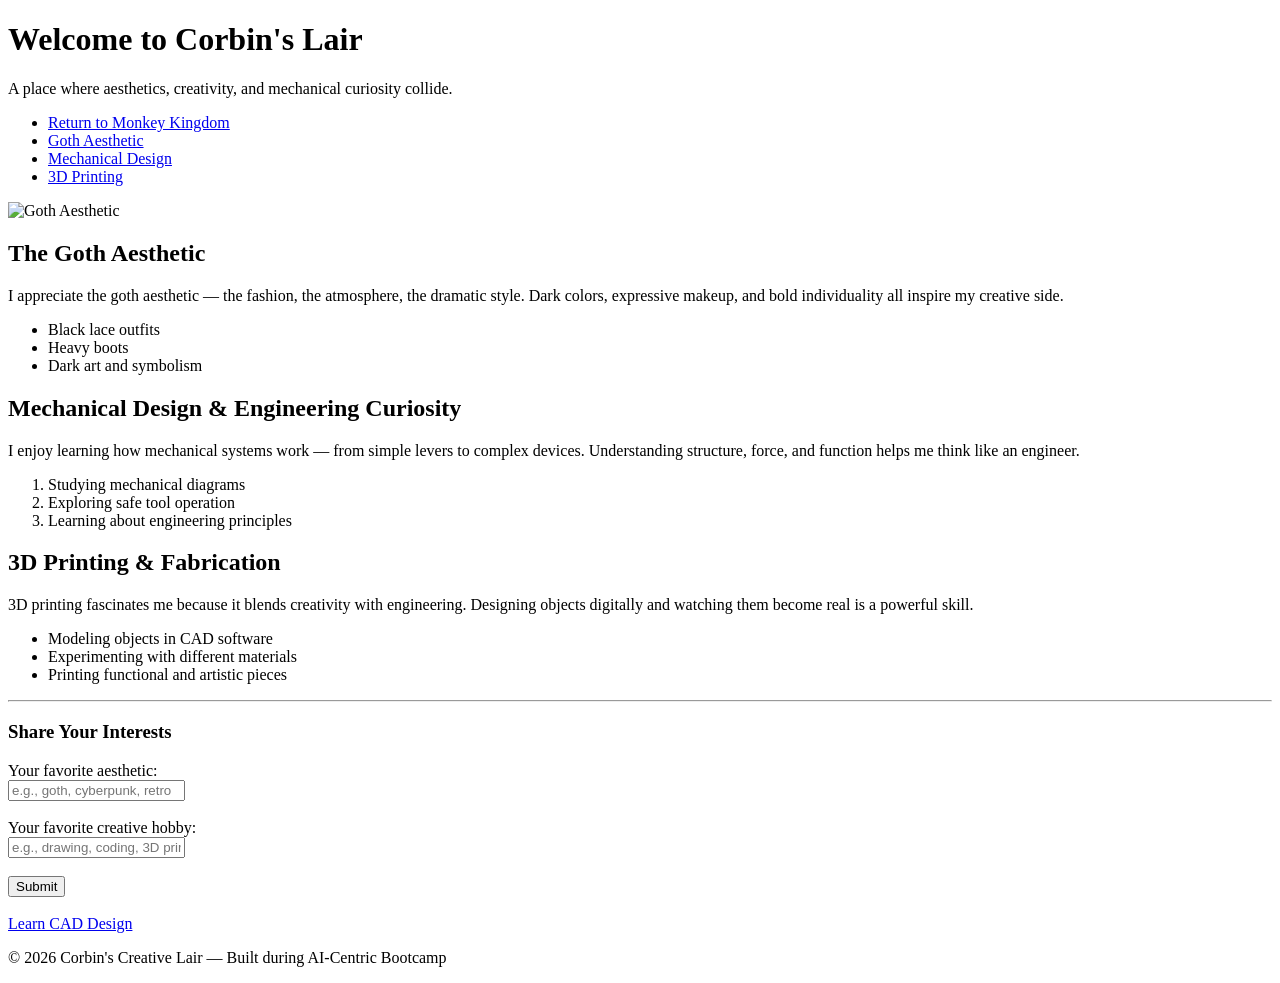
==== About-me.html @ 3c74fd44 "added image" ====
<!DOCTYPE html>
<html lang="en">
<head>
    <meta charset="UTF-8">
    <meta name="viewport" content="width=device-width, initial-scale=1.0">
    <title>Corbin's Lair of Interests</title>
</head>

<body>

    <header>
        <h1>Welcome to Corbin's Lair</h1>
        <p>A place where aesthetics, creativity, and mechanical curiosity collide.</p>
    </header>

    <!-- Navigation back to Monkey Kingdom -->
    <nav>
        <ul>
            <li><a href="index.html">Return to Monkey Kingdom</a></li>
            <li><a href="#goth">Goth Aesthetic</a></li>
            <li><a href="#mechanics">Mechanical Design</a></li>
            <li><a href="#printing">3D Printing</a></li>
        </ul>
    </nav>

    <section id="goth">
        <img src="image.png" alt="Goth Aesthetic" width="300">
        <h2>The Goth Aesthetic</h2>
        <p>
            I appreciate the goth aesthetic — the fashion, the atmosphere, the dramatic style.
            Dark colors, expressive makeup, and bold individuality all inspire my creative side.
        </p>

        <ul>
            <li>Black lace outfits</li>
            <li>Heavy boots</li>
            <li>Dark art and symbolism</li>
        </ul>
    </section>

    <section id="mechanics">
        <h2>Mechanical Design & Engineering Curiosity</h2>
        <p>
            I enjoy learning how mechanical systems work — from simple levers to complex devices.
            Understanding structure, force, and function helps me think like an engineer.
        </p>

        <ol>
            <li>Studying mechanical diagrams</li>
            <li>Exploring safe tool operation</li>
            <li>Learning about engineering principles</li>
        </ol>
    </section>

    <section id="printing">
        <h2>3D Printing & Fabrication</h2>
        <p>
            3D printing fascinates me because it blends creativity with engineering.
            Designing objects digitally and watching them become real is a powerful skill.
        </p>

        <ul>
            <li>Modeling objects in CAD software</li>
            <li>Experimenting with different materials</li>
            <li>Printing functional and artistic pieces</li>
        </ul>
    </section>

    <hr>

    <!-- Simple form -->
    <h3>Share Your Interests</h3>
    <form>
        <label>Your favorite aesthetic:</label><br>
        <input type="text" placeholder="e.g., goth, cyberpunk, retro"><br><br>

        <label>Your favorite creative hobby:</label><br>
        <input type="text" placeholder="e.g., drawing, coding, 3D printing"><br><br>

        <button type="submit">Submit</button>
    </form>

    <br>

    <a href="https://www.autodesk.com" target="_blank">Learn CAD Design</a>

    <footer>
        <p>© 2026 Corbin's Creative Lair — Built during AI‑Centric Bootcamp</p>
    </footer>

</body>
</html>
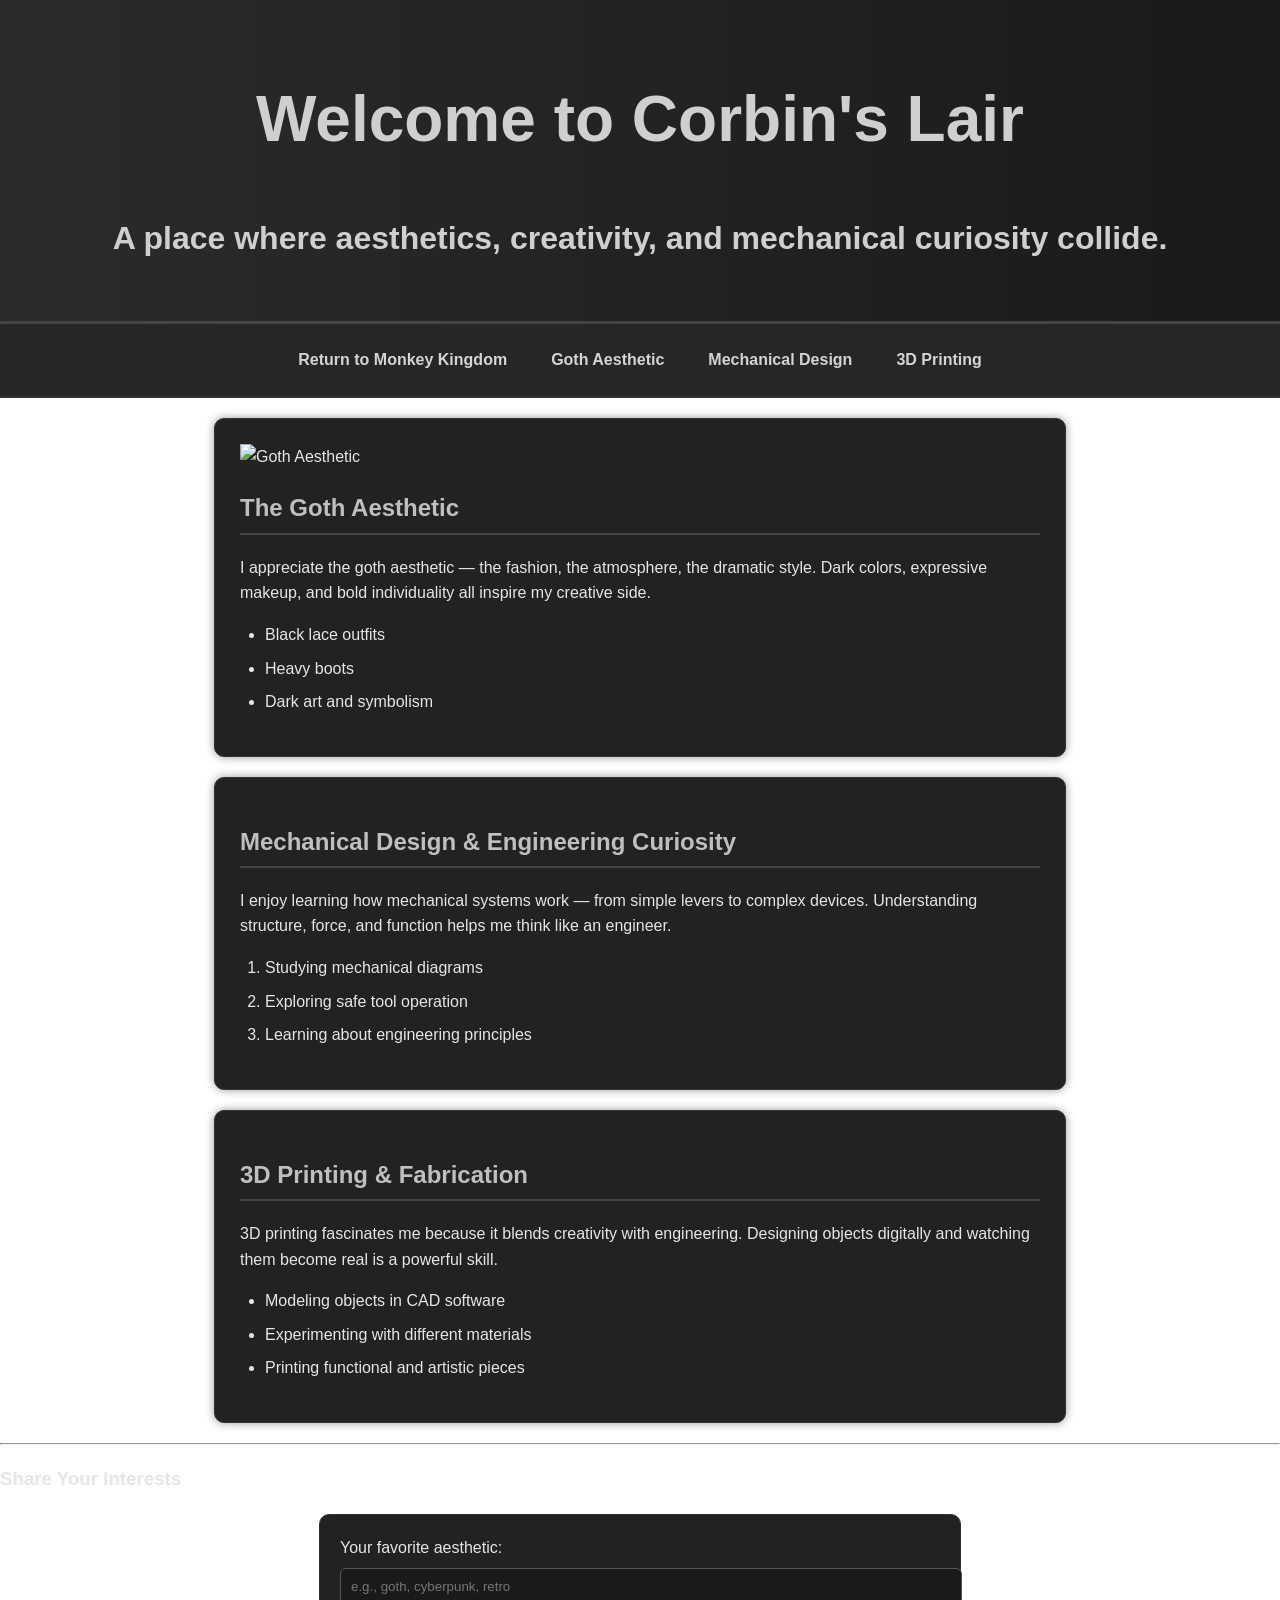
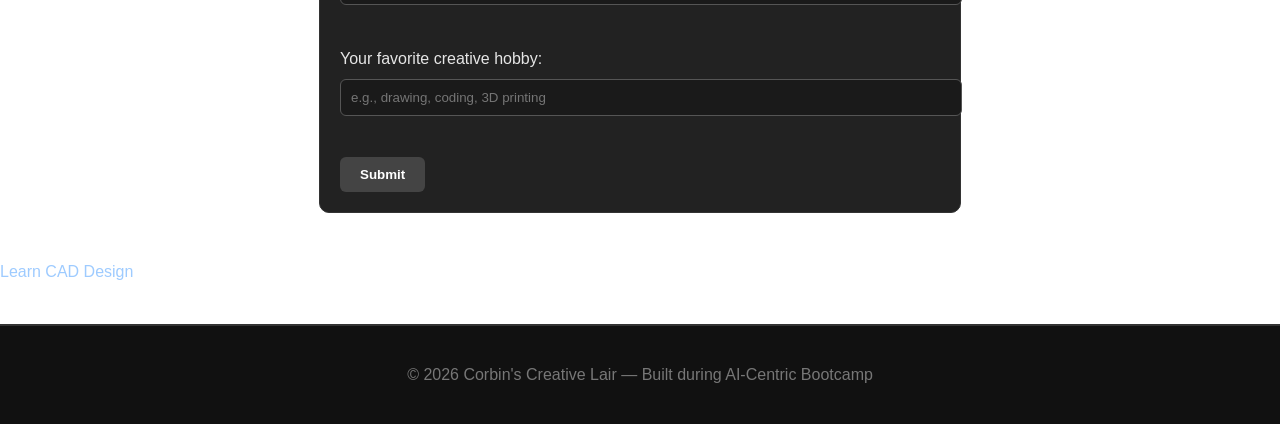
==== commit 772fc409: "css files added with back ground image" ====
--- a/About-me.html
+++ b/About-me.html
@@ -4,6 +4,7 @@
     <meta charset="UTF-8">
     <meta name="viewport" content="width=device-width, initial-scale=1.0">
     <title>Corbin's Lair of Interests</title>
+    <link rel="stylesheet" href="styles.css">
 </head>
 
 <body>
--- a/styles.css
+++ b/styles.css
@@ -0,0 +1,154 @@
+/* ------------------------------
+   GLOBAL STYLES
+------------------------------ */
+body {
+    margin: 0;
+    padding: 0;
+    font-family: Arial, sans-serif;
+    background: #1a1a1a;
+    color: #e6e6e6;
+    line-height: 1.6;
+}
+body {
+    margin: 0;
+    padding: 0;
+    font-family: Arial, sans-serif;
+    background: url("monkey-background.jpg") no-repeat center center fixed;
+    background-size: cover;
+    color: #e6e6e6;
+    line-height: 1.6;
+}
+
+
+/* ------------------------------
+   HEADER
+------------------------------ */
+header {
+    background: linear-gradient(90deg, #2b2b2b, #1a1a1a);
+    padding: 25px;
+    text-align: center;
+    font-size: 2rem;
+    font-weight: bold;
+    border-bottom: 3px solid #444;
+    color: #cfcfcf;
+}
+
+/* ------------------------------
+   NAVIGATION
+------------------------------ */
+nav ul {
+    list-style: none;
+    padding: 0;
+    margin: 0;
+    background: #262626;
+    display: flex;
+    justify-content: center;
+    gap: 20px;
+    padding: 15px;
+    border-bottom: 2px solid #333;
+}
+
+nav ul li a {
+    color: #d4d4d4;
+    text-decoration: none;
+    font-weight: bold;
+    padding: 8px 12px;
+    border-radius: 6px;
+    transition: 0.3s ease;
+}
+
+nav ul li a:hover {
+    background: #444;
+    color: #fff;
+}
+
+/* ------------------------------
+   SECTION STYLING
+------------------------------ */
+section {
+    padding: 25px;
+    margin: 20px auto;
+    max-width: 800px;
+    background: #222;
+    border-radius: 10px;
+    border: 1px solid #333;
+    box-shadow: 0 0 10px rgba(0,0,0,0.4);
+}
+
+section h2 {
+    color: #bfbfbf;
+    border-bottom: 2px solid #444;
+    padding-bottom: 5px;
+}
+
+/* ------------------------------
+   LISTS
+------------------------------ */
+ul, ol {
+    padding-left: 25px;
+}
+
+ul li, ol li {
+    margin: 8px 0;
+}
+
+/* ------------------------------
+   FORM
+------------------------------ */
+form {
+    max-width: 600px;
+    margin: 20px auto;
+    background: #222;
+    padding: 20px;
+    border-radius: 10px;
+    border: 1px solid #333;
+}
+
+form input {
+    width: 100%;
+    padding: 10px;
+    margin: 8px 0 15px 0;
+    border-radius: 6px;
+    border: 1px solid #555;
+    background: #1a1a1a;
+    color: #e6e6e6;
+}
+
+form button {
+    padding: 10px 20px;
+    background: #444;
+    color: #fff;
+    border: none;
+    border-radius: 6px;
+    cursor: pointer;
+    font-weight: bold;
+    transition: 0.3s ease;
+}
+
+form button:hover {
+    background: #666;
+}
+
+/* ------------------------------
+   LINKS
+------------------------------ */
+a {
+    color: #9ecbff;
+    text-decoration: none;
+}
+
+a:hover {
+    text-decoration: underline;
+}
+
+/* ------------------------------
+   FOOTER
+------------------------------ */
+footer {
+    text-align: center;
+    padding: 20px;
+    margin-top: 40px;
+    background: #111;
+    color: #777;
+    border-top: 2px solid #333;
+}
